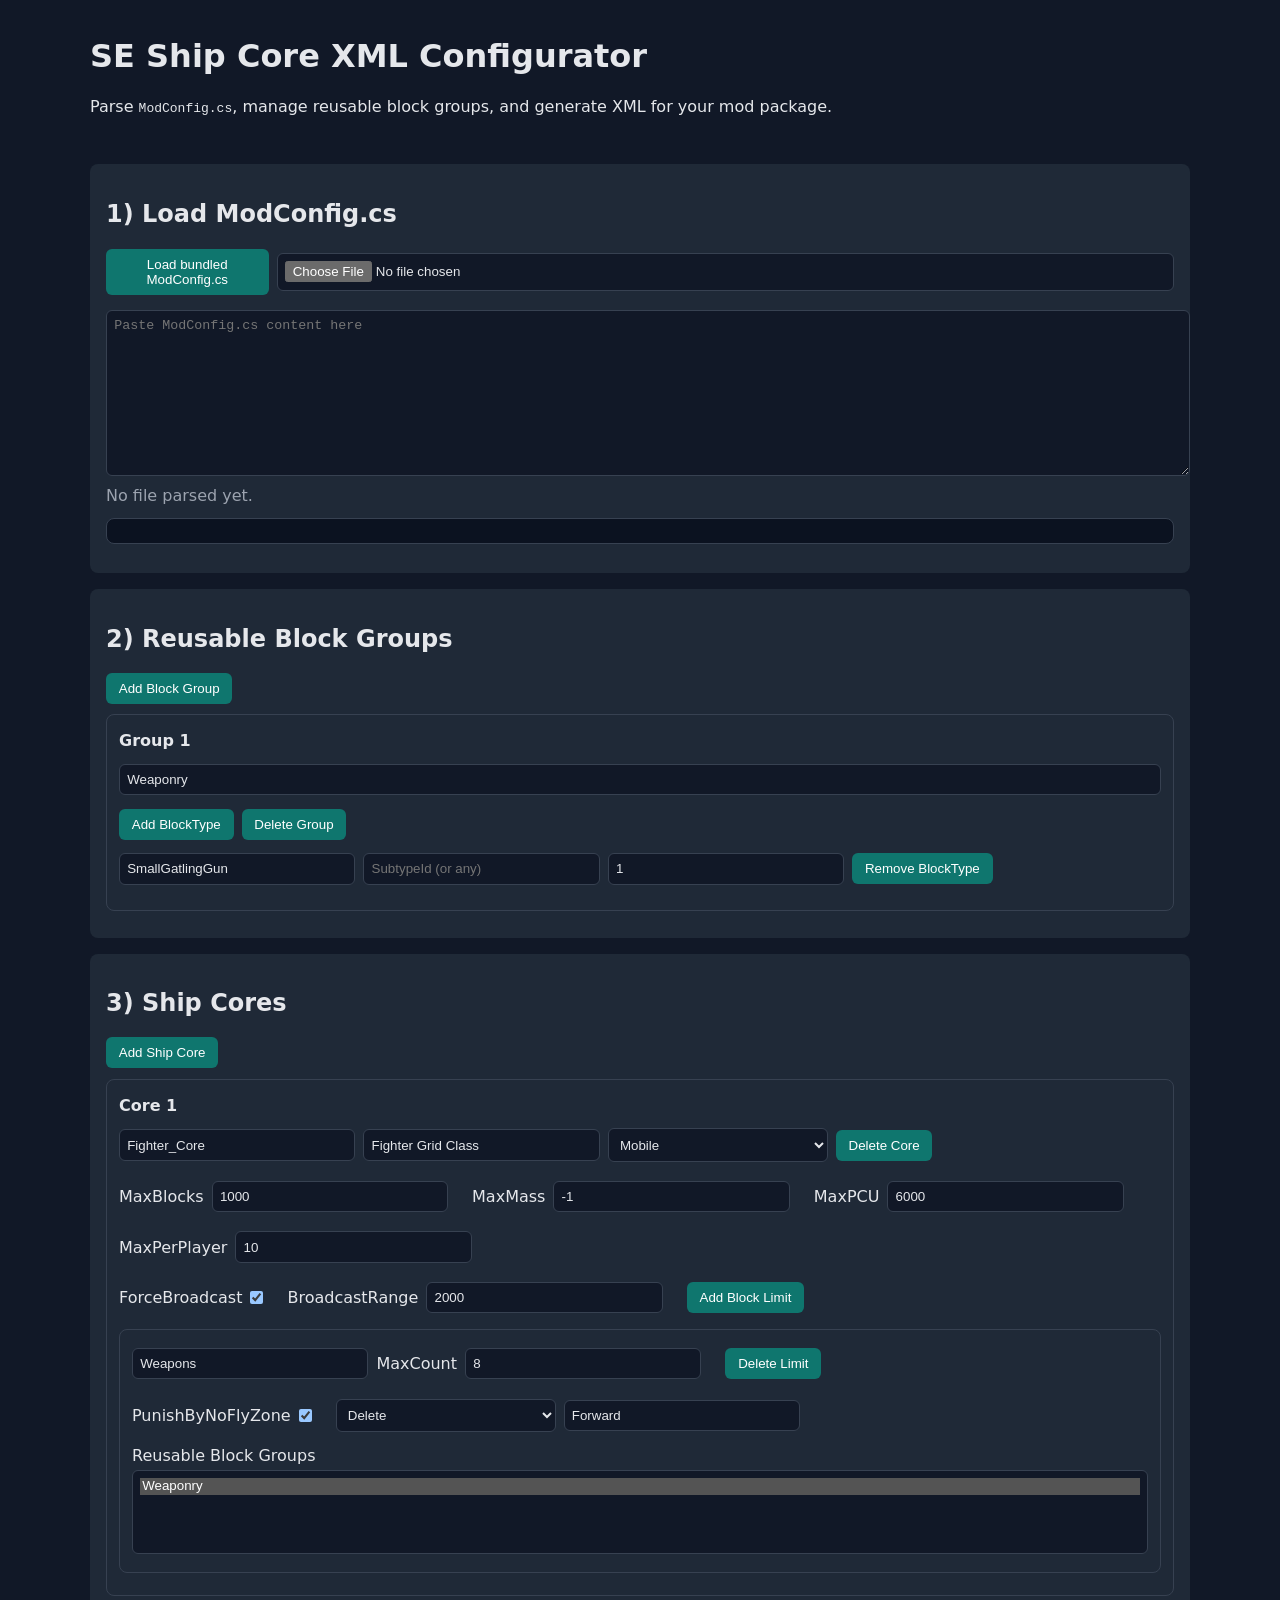
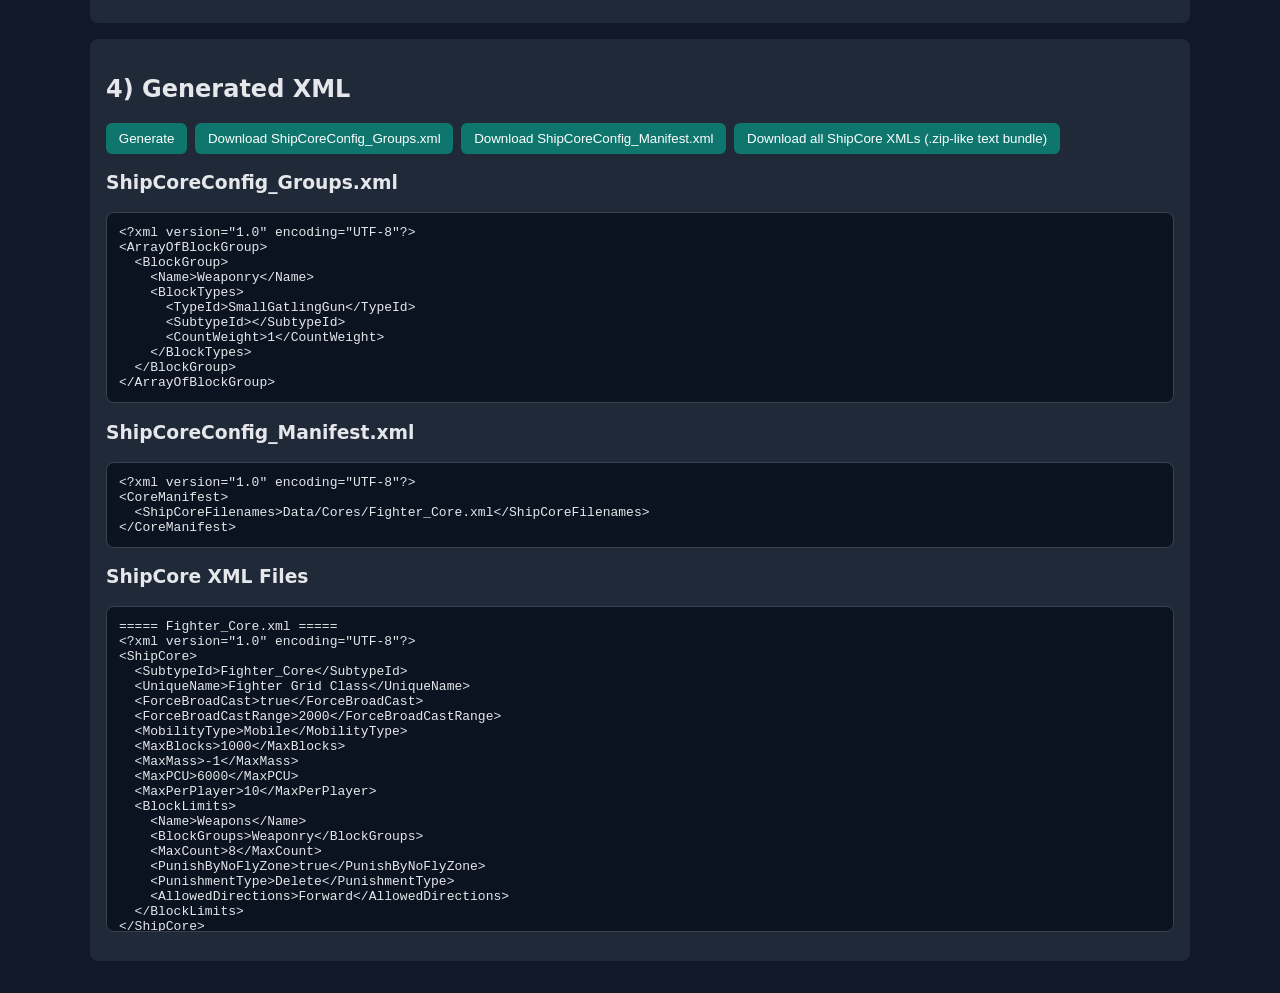
==== docs/index.html @ a2979615 "Add GitHub Pages ModConfig XML configurator" ====
<!doctype html>
<html>
<head>
  <meta charset="utf-8" />
  <meta http-equiv="refresh" content="0; url=./configurator/" />
  <title>SE Ship Core Docs</title>
</head>
<body>
  <p>Redirecting to <a href="./configurator/">configurator</a>…</p>
</body>
</html>
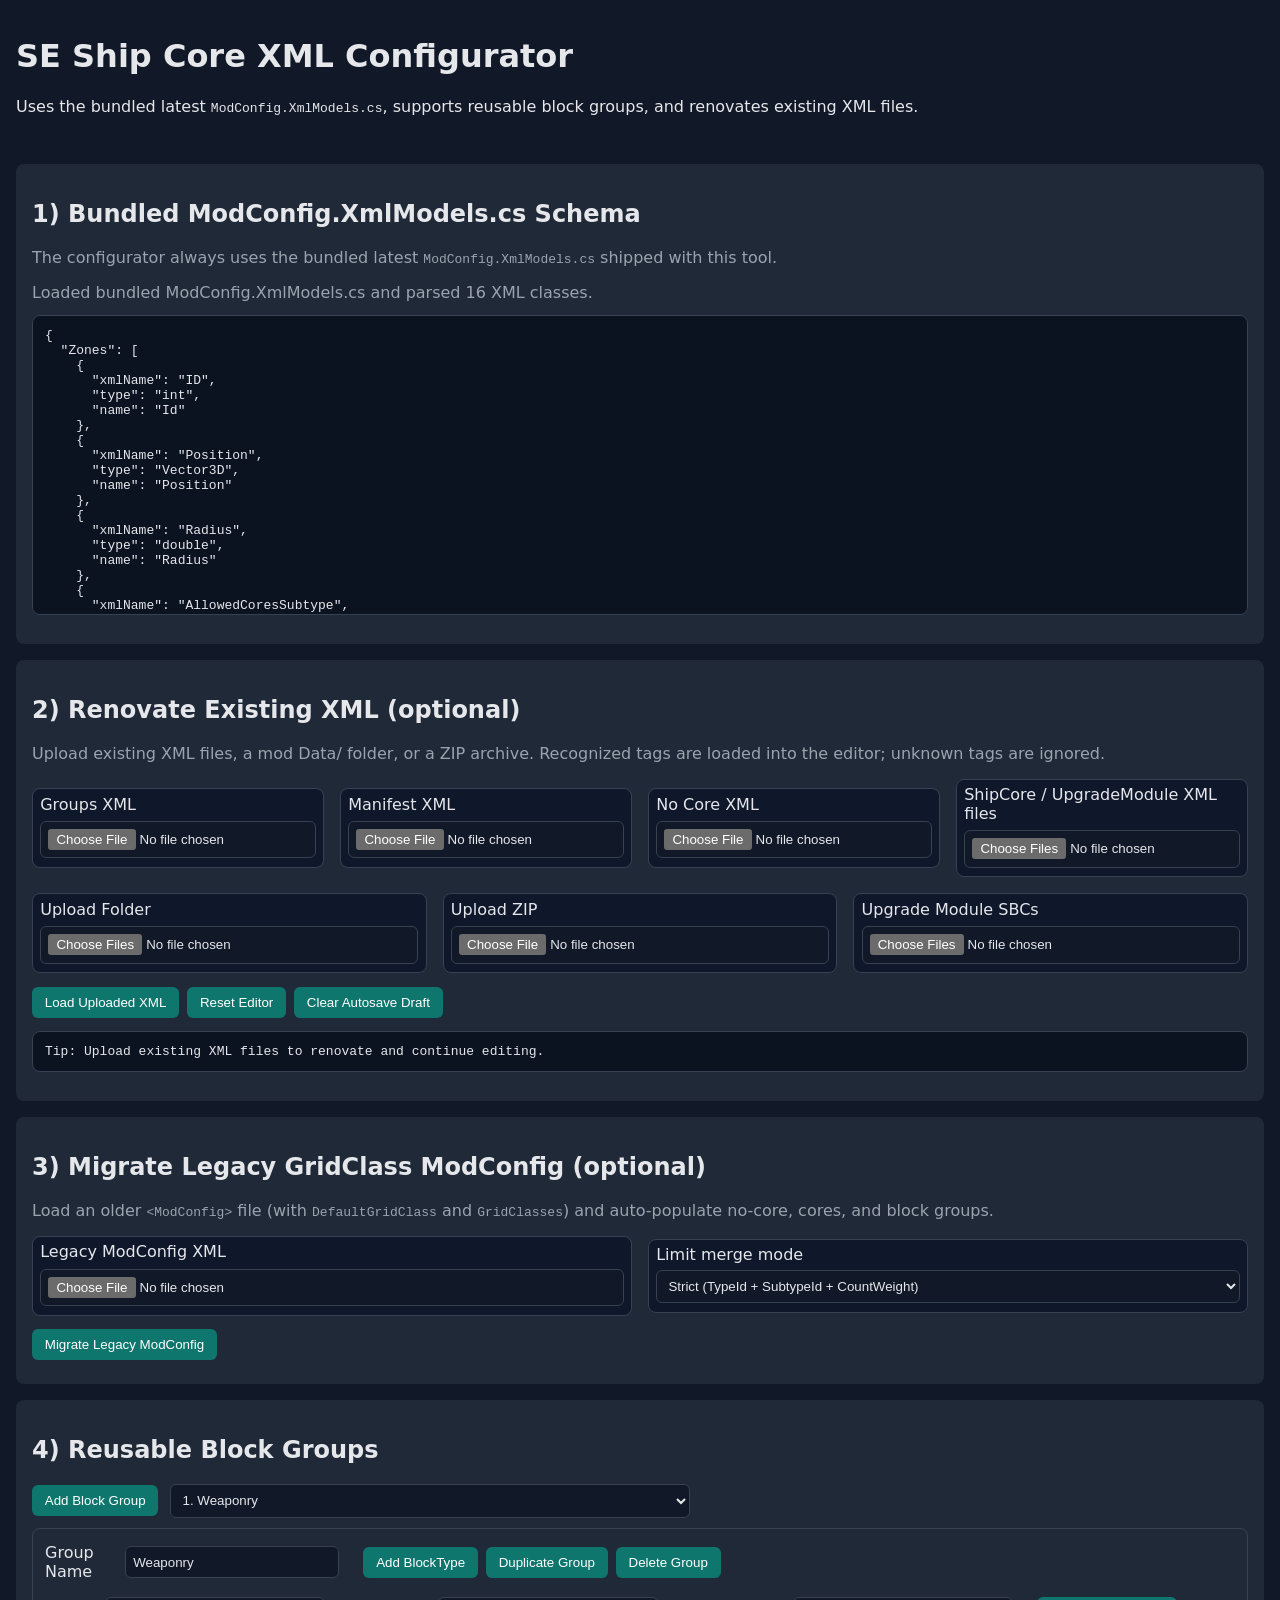
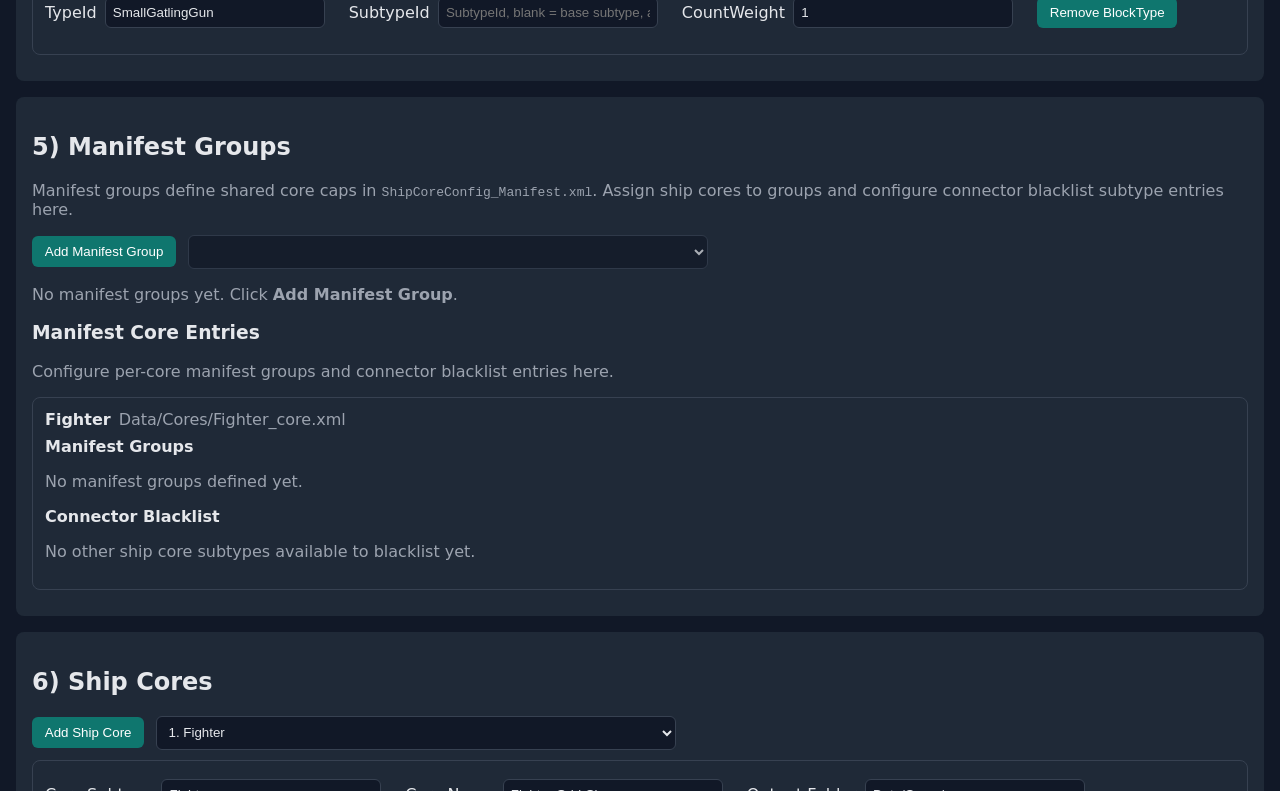
==== commit 867f489e: "Initial plan" ====
--- a/docs/index.html
+++ b/docs/index.html
@@ -6,6 +6,7 @@
   <title>SE Ship Core Docs</title>
 </head>
 <body>
-  <p>Redirecting to <a href="./configurator/">configurator</a>…</p>
+  <p>Redirecting to <a href="./configurator/">configurator</a>.</p>
+  <p>Design notes: <a href="./threading-plan.md">threading plan</a>.</p>
 </body>
 </html>
